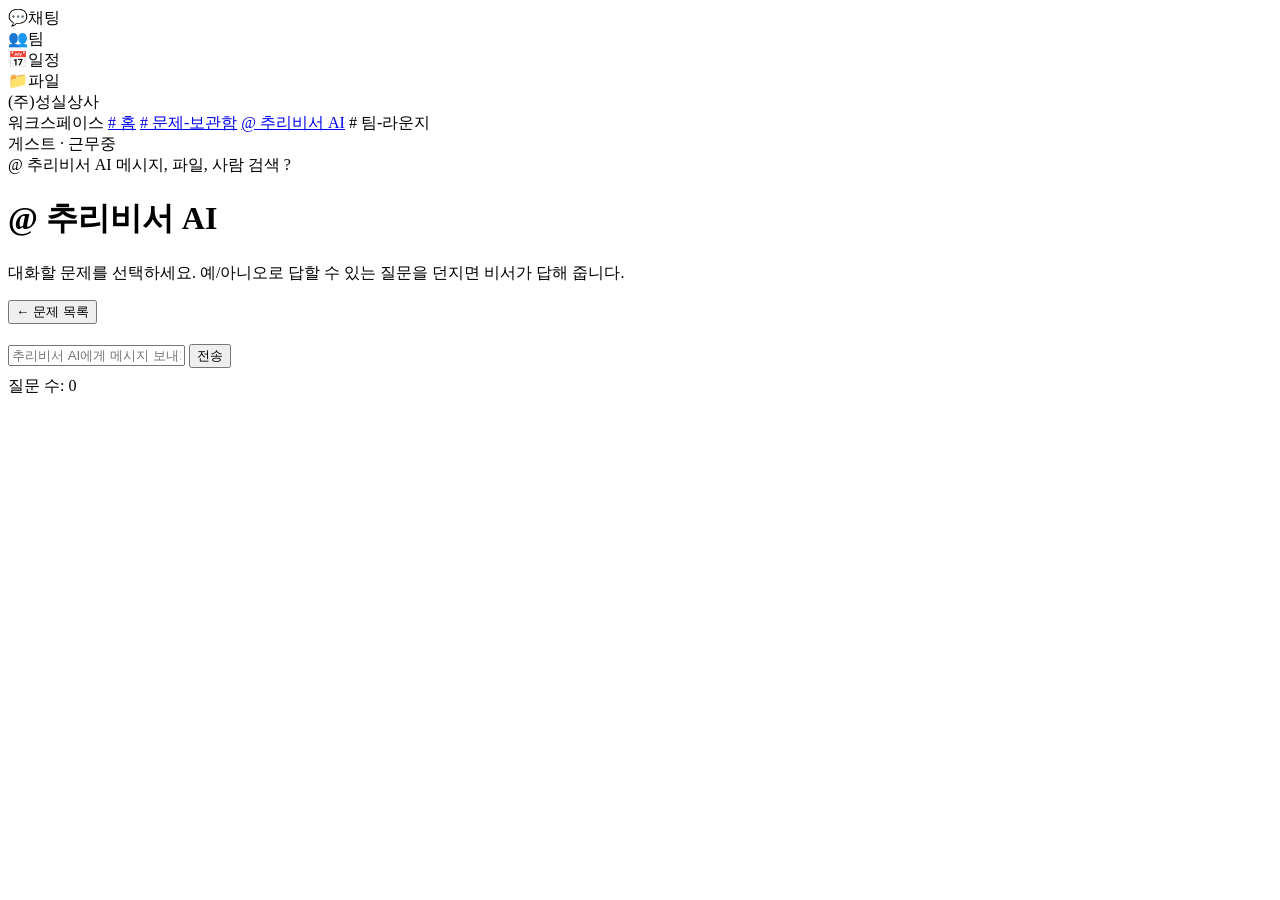
==== src/main/resources/static/ai.html @ 0ebd8daa "feat: reskin UI as office messenger (Teams-style) disguise + boss key (fake Outlook)" ====
<!DOCTYPE html>
<html lang="ko">
<head>
  <meta charset="UTF-8">
  <meta name="viewport" content="width=device-width, initial-scale=1.0">
  <title>@ 추리비서 AI</title>
  <link rel="stylesheet" href="/css/style.css">
</head>
<body>
  <div class="app">
    <nav class="rail" aria-label="앱">
      <div class="rail-item active"><span class="ic">💬</span>채팅</div>
      <div class="rail-item"><span class="ic">👥</span>팀</div>
      <div class="rail-item"><span class="ic">📅</span>일정</div>
      <div class="rail-item"><span class="ic">📁</span>파일</div>
    </nav>

    <aside class="sidebar">
      <div class="ws-header">(주)성실상사</div>
      <div class="nav">
        <span class="nav-label">워크스페이스</span>
        <a class="nav-item" href="/"># 홈</a>
        <a class="nav-item" href="/classic.html"># 문제-보관함</a>
        <a class="nav-item active" href="/ai.html">@ 추리비서 AI</a>
        <span class="nav-item disabled"># 팀-라운지</span>
      </div>
      <div class="sidebar-foot"><span class="status-dot"></span> <span data-me-name>게스트</span> · 근무중</div>
    </aside>

    <div class="main">
      <header class="topbar">
        <span class="topbar-title">@ 추리비서 AI</span>
        <span class="topbar-search">메시지, 파일, 사람 검색</span>
        <span class="topbar-spacer"></span>
        <span class="avatar" data-me-avatar>?</span>
      </header>

      <div class="content">
        <div class="content-narrow">

          <div id="list-view">
            <h1>@ 추리비서 AI</h1>
            <p class="muted" style="margin-bottom:16px;">대화할 문제를 선택하세요. 예/아니오로 답할 수 있는 질문을 던지면 비서가 답해 줍니다.</p>
            <div id="puzzle-list"></div>
          </div>

          <div id="play-view" class="hidden">
            <p><button class="ghost" onclick="showList()">← 문제 목록</button></p>
            <div class="card">
              <h2 id="play-title"></h2>
              <p class="muted" id="play-meta"></p>
              <p id="play-scenario" style="line-height:1.7;"></p>
            </div>

            <div class="card">
              <div id="chat-log" class="chat-log"></div>
              <div class="composer">
                <input type="text" id="question-input" placeholder="추리비서 AI에게 메시지 보내기">
                <button id="ask-btn">전송</button>
              </div>
              <p class="muted" style="margin-top:8px;">질문 수: <span id="q-count">0</span></p>
            </div>
          </div>

        </div>
      </div>
    </div>
  </div>

  <script src="/js/nickname.js"></script>
  <script src="/js/shell.js"></script>
  <script src="/js/boss.js"></script>
  <script src="/js/ai.js"></script>
</body>
</html>
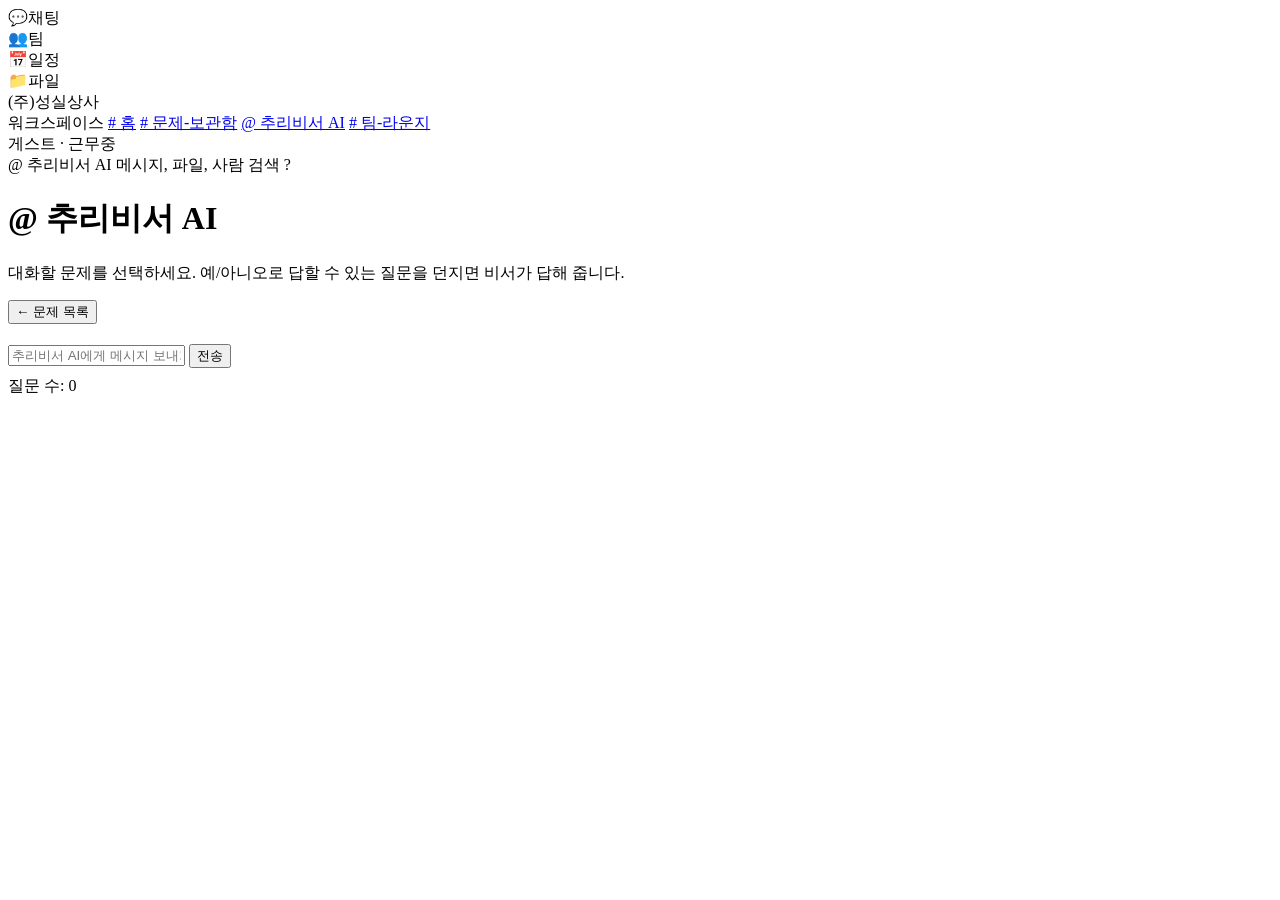
==== commit 09c7cbc0: "feat: add multiplayer room UI (lobby + live room + host hints) and enable nav" ====
--- a/src/main/resources/static/ai.html
+++ b/src/main/resources/static/ai.html
@@ -5,6 +5,7 @@
   <meta name="viewport" content="width=device-width, initial-scale=1.0">
   <title>@ 추리비서 AI</title>
   <link rel="stylesheet" href="/css/style.css">
+  <script src="/js/theme.js"></script>
 </head>
 <body>
   <div class="app">
@@ -22,7 +23,7 @@
         <a class="nav-item" href="/"># 홈</a>
         <a class="nav-item" href="/classic.html"># 문제-보관함</a>
         <a class="nav-item active" href="/ai.html">@ 추리비서 AI</a>
-        <span class="nav-item disabled"># 팀-라운지</span>
+        <a class="nav-item" href="/room.html"># 팀-라운지</a>
       </div>
       <div class="sidebar-foot"><span class="status-dot"></span> <span data-me-name>게스트</span> · 근무중</div>
     </aside>
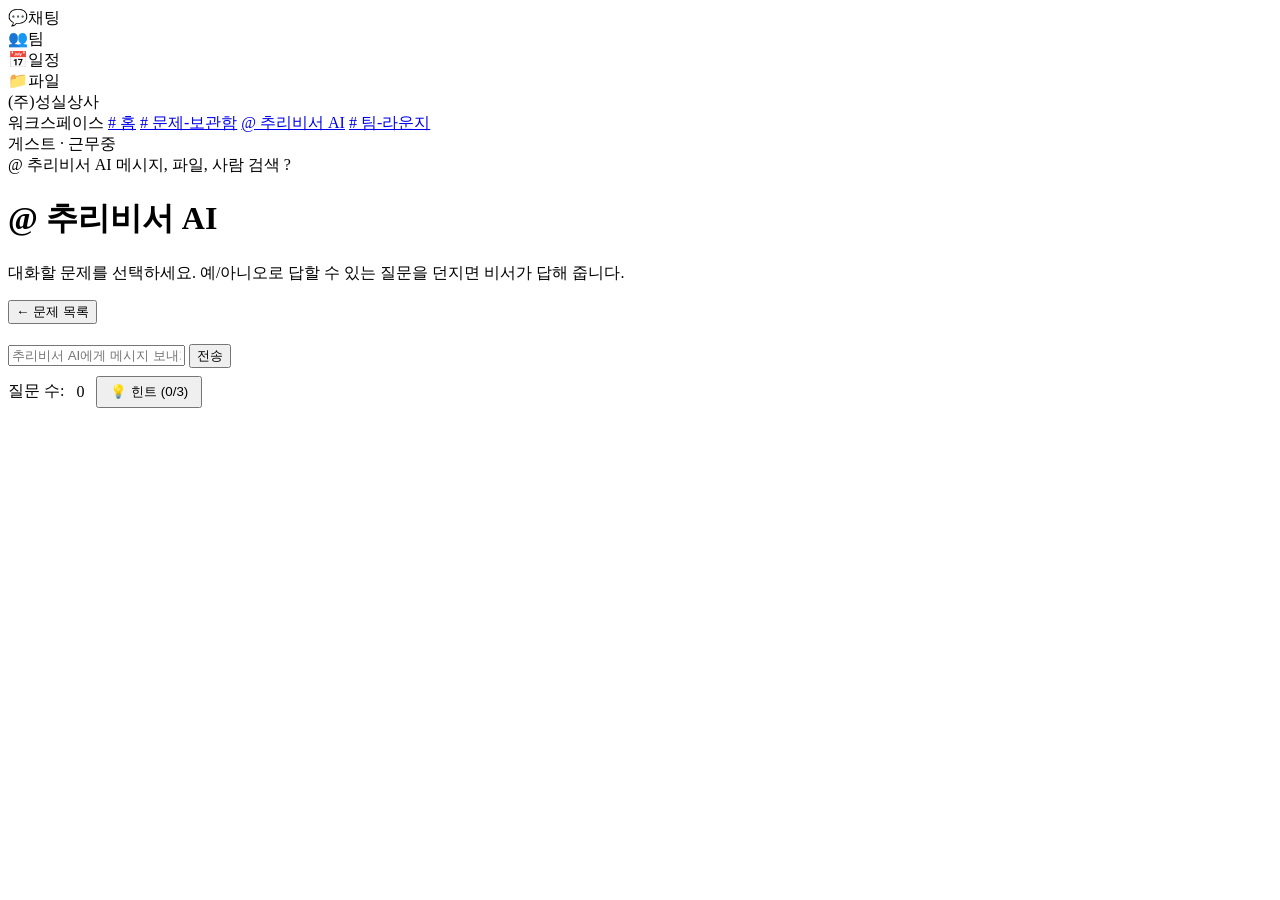
==== commit 3eaf767c: "feat: AI mode hint button (LLM-generated, up to 3)" ====
--- a/src/main/resources/static/ai.html
+++ b/src/main/resources/static/ai.html
@@ -59,7 +59,9 @@
                 <input type="text" id="question-input" placeholder="추리비서 AI에게 메시지 보내기">
                 <button id="ask-btn">전송</button>
               </div>
-              <p class="muted" style="margin-top:8px;">질문 수: <span id="q-count">0</span></p>
+              <p class="muted" style="margin-top:8px; display:flex; align-items:center; gap:12px;">질문 수: <span id="q-count">0</span>
+                <button id="hint-btn" class="ghost" style="padding:5px 12px;">💡 힌트 (<span id="hint-n">0</span>/3)</button>
+              </p>
             </div>
           </div>
 
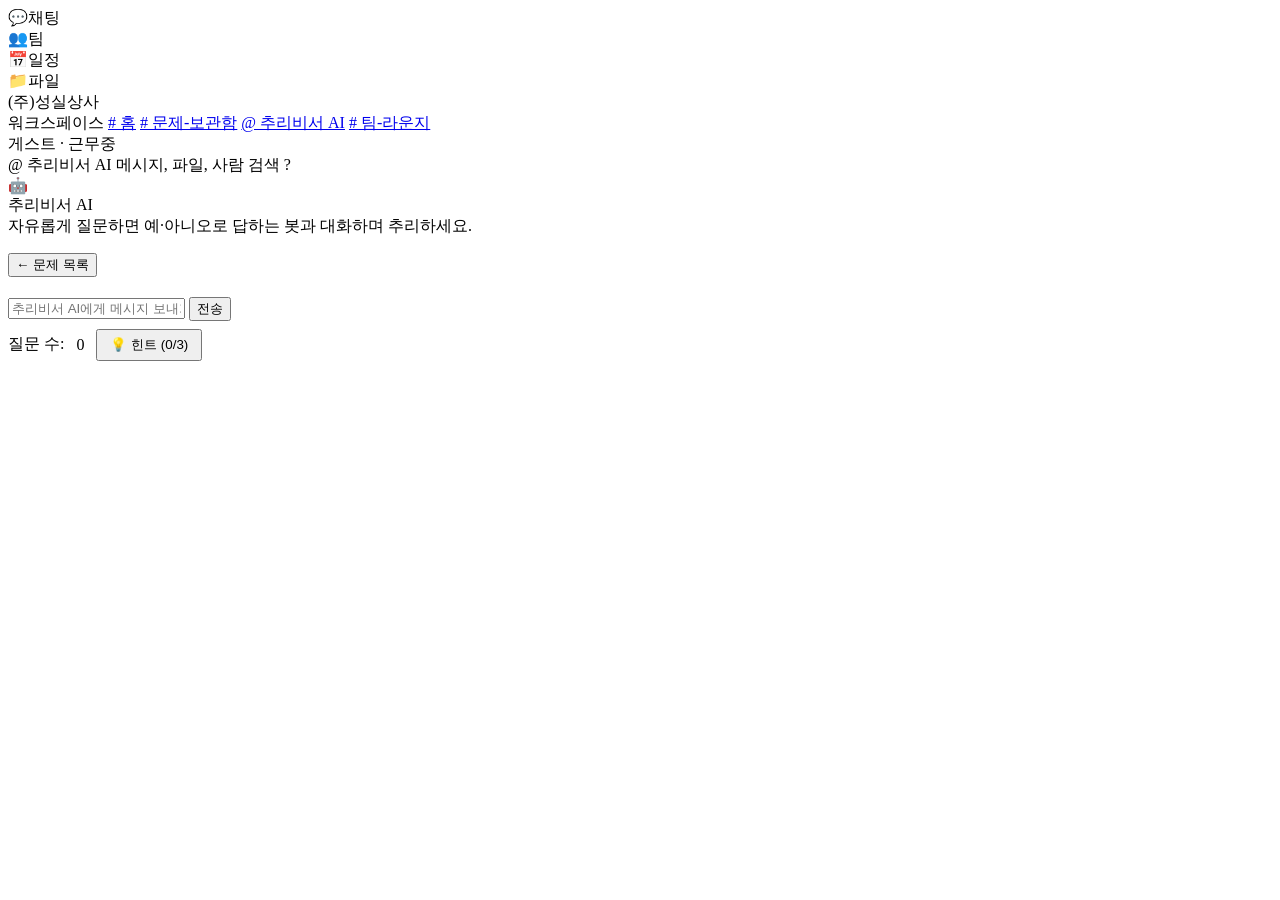
==== commit 273c4c7e: "feat: distinguish classic/AI modes (color + hero banner), style select/textarea" ====
--- a/src/main/resources/static/ai.html
+++ b/src/main/resources/static/ai.html
@@ -7,7 +7,7 @@
   <link rel="stylesheet" href="/css/style.css">
   <script src="/js/theme.js"></script>
 </head>
-<body>
+<body class="mode-ai">
   <div class="app">
     <nav class="rail" aria-label="앱">
       <div class="rail-item active"><span class="ic">💬</span>채팅</div>
@@ -40,8 +40,13 @@
         <div class="content-narrow">
 
           <div id="list-view">
-            <h1>@ 추리비서 AI</h1>
-            <p class="muted" style="margin-bottom:16px;">대화할 문제를 선택하세요. 예/아니오로 답할 수 있는 질문을 던지면 비서가 답해 줍니다.</p>
+            <div class="mode-hero">
+              <span class="mh-icon">🤖</span>
+              <div>
+                <div class="mh-title">추리비서 AI</div>
+                <div class="mh-desc">자유롭게 질문하면 예·아니오로 답하는 봇과 대화하며 추리하세요.</div>
+              </div>
+            </div>
             <div id="puzzle-list"></div>
           </div>
 
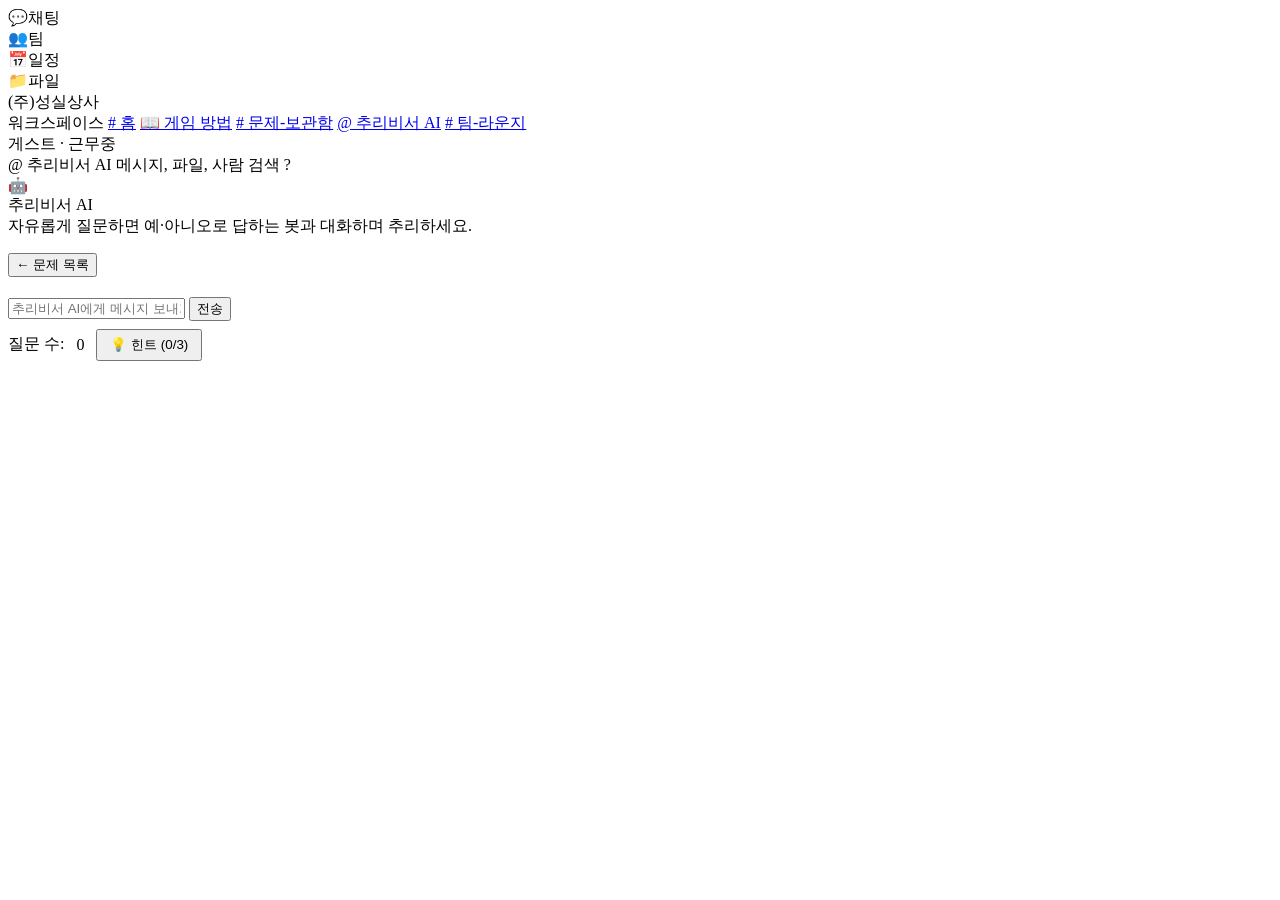
==== commit e6f316c3: "feat: add game guide page (how to play) linked from home and sidebar" ====
--- a/src/main/resources/static/ai.html
+++ b/src/main/resources/static/ai.html
@@ -21,6 +21,7 @@
       <div class="nav">
         <span class="nav-label">워크스페이스</span>
         <a class="nav-item" href="/"># 홈</a>
+        <a class="nav-item" href="/guide.html">📖 게임 방법</a>
         <a class="nav-item" href="/classic.html"># 문제-보관함</a>
         <a class="nav-item active" href="/ai.html">@ 추리비서 AI</a>
         <a class="nav-item" href="/room.html"># 팀-라운지</a>
@@ -76,6 +77,7 @@
   </div>
 
   <script src="/js/nickname.js"></script>
+  <script src="/js/workspace.js"></script>
   <script src="/js/shell.js"></script>
   <script src="/js/boss.js"></script>
   <script src="/js/ai.js"></script>
